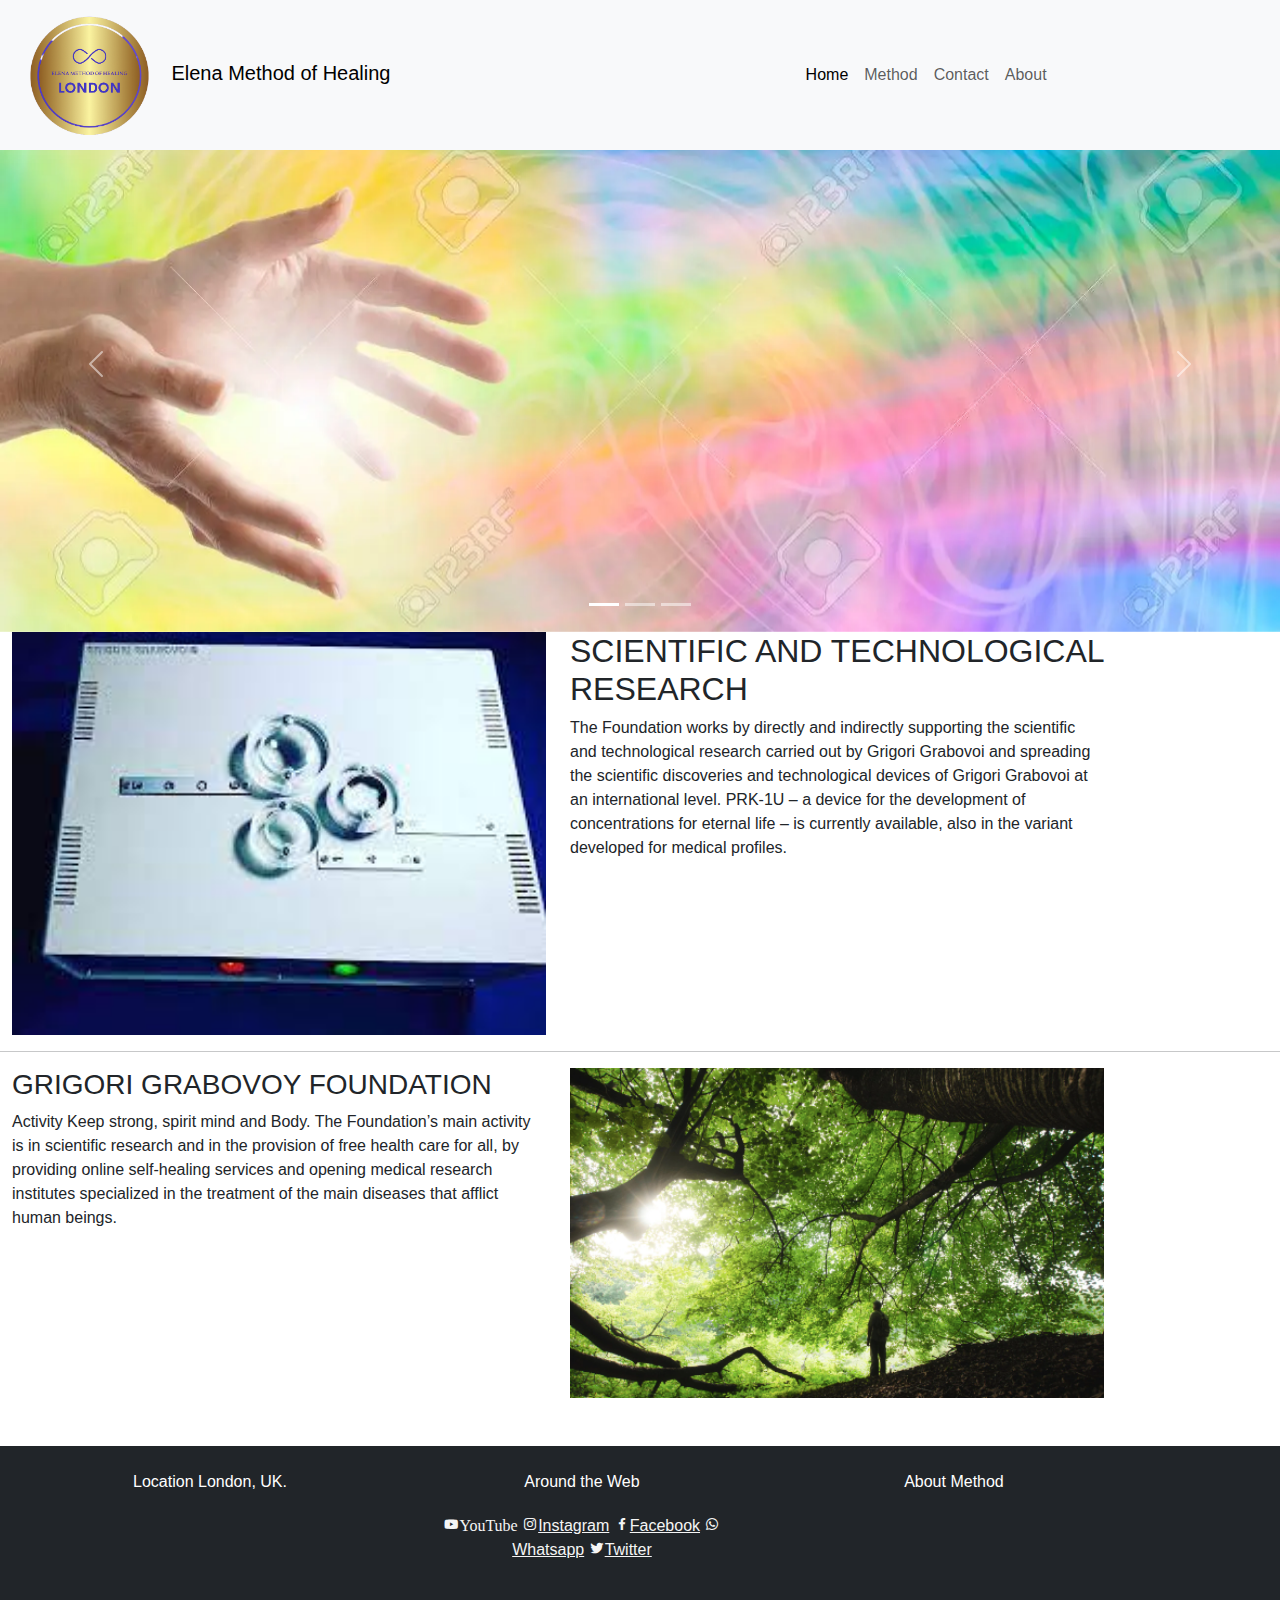
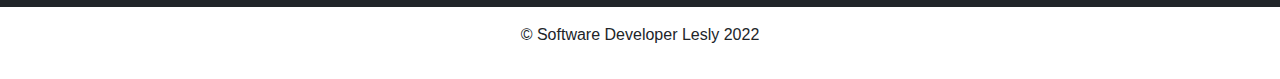
==== index.html @ 9cdf4fde "span" ====
<!DOCTYPE html>
<html lang="en">
<head>
  <title>Website Method of Healing</title>
  <meta charset="utf-8">
  <meta name="viewport" content="width=device-width, initial-scale=1">
  <link href="https://cdn.jsdelivr.net/npm/bootstrap@5.2.3/dist/css/bootstrap.min.css" rel="stylesheet">
    <link rel="stylesheet" href="https://unpkg.com/boxicons@2.1.4/css/boxicons.min.css">
  <style>
    .fakeimg {
      height: 200px;
      background: #aaa;
    }
  </style>
  <link rel="stylesheet" href="/css/style.css"/>
  <meta http-equiv="Permissions-Policy" content="interest-cohort=()">
</head>
<body>
  <div class="header p-5">
    <nav class="navbar navbar-expand-sm bg-light fixed-top nav-justified">
      <div class="container-fluid">
        <a class="navbar-brand" href="#index.html">
          <img src="/image/img/Elena_logo3.webp" alt="Avatar Logo" style="width:20%; height:auto;" class="rounded-pill"> 
          Elena Method of Healing
        </a>
        <button class="navbar-toggler" type="button" data-bs-toggle="collapse" data-bs-target="#collapsibleNavbar" aria-label="Toggle navigation">
          <span class="navbar-toggler-icon"></span>
        </button>
        <div class="collapse navbar-collapse" id="collapsibleNavbar">
           <ul class="nav navbar-nav justify-content-between">
            <li class="nav-item">
              <a class="nav-link text-decoration-none active" href="index.html">Home</a>
            </li>
            <li class="nav-item">
              <a class="nav-link text-decoration-none" href="/html/methods.html">Method</a>
            </li>
            <li class="nav-item">
              <a class="nav-link text-decoration-none" href="/html/contact.html">Contact</a>
            </li>
            <li class="nav-item">
              <a class="nav-link text-decoration-none" href="/html/aboutus.html">About</a>
            </li>
          </ul>
        </div>
      </div>
    </nav>   
  </div>
  

<!-- Carousel -->
<div id="demo" class="carousel slide" data-bs-ride="carousel">
  <!-- Indicators/dots -->
  <div class="carousel-indicators">
    <button type="button" data-bs-target="#demo" data-bs-slide-to="0" class="active" aria-label="Slide 1"></button>
    <button type="button" data-bs-target="#demo" data-bs-slide-to="1" aria-label="Slide 2"></button>
    <button type="button" data-bs-target="#demo" data-bs-slide-to="2" aria-label="Slide 3"></button>
  </div>

  <!-- The slideshow/carousel -->
  <div class="carousel-inner">
    <div class="carousel-item active">
      <img src="/image/img/b1.webp" alt="Los Angeles" class="d-block w-100">
    </div>
    <div class="carousel-item">
      <img src="/image/img/b2.webp" alt="Chicago" class="d-block w-100">
    </div>
    <div class="carousel-item">
      <img src="/image/img/b3.webp" alt="New York" class="d-block w-100">
    </div>
  </div>

  <!-- Left and right controls/icons -->
  <button class="carousel-control-prev" type="button" data-bs-target="#demo" data-bs-slide="prev" aria-label="Previous">
    <span class="carousel-control-prev-icon" aria-hidden="true"></span>
  </button>
  <button class="carousel-control-next" type="button" data-bs-target="#demo" data-bs-slide="next" aria-label="Next">
    <span class="carousel-control-next-icon" aria-hidden="true"></span>
  </button>
</div>


<div class="container row">
  <div class="container col-sm-6">
    <img src="/image/img/prk-1.webp" style="width:100%; height:auto;" alt="prk-1">
  </div>
  <div class="container col-sm-6">
    <h2>SCIENTIFIC AND TECHNOLOGICAL RESEARCH</h2>
    <p>The Foundation works by directly and indirectly supporting the scientific and technological research carried out by Grigori Grabovoi and spreading the scientific discoveries and technological devices of Grigori Grabovoi at an international level. PRK-1U – a device for the development of concentrations for eternal life – is currently available, also in the variant developed for medical profiles.</p>
  </div>
</div>

<hr>

<div class="container row">
  <div class="container col-sm-6">
    <h3>GRIGORI GRABOVOY FOUNDATION</h3>
    <p>Activity
      Keep strong, spirit mind and Body.
      The Foundation’s main activity is in scientific research and in the provision of free health care for all, by providing online self-healing services and opening medical research institutes specialized in the treatment of the main diseases that afflict human beings.</p>
  </div>
  <div class="container col-sm-6">
    <img src="/image/img/b5.webp" style="width:100%; height:auto;" alt="healing_paisaje">
  </div>
</div>

<footer>
  <div class="mt-5 p-4 bg-dark text-white text-center">
    <div class="container row">
      <div class="container col-sm-4" style="width:33%;">
        <span>Location</span><span>
        <span>London, UK.</span>
      </div>
      <div class="container col-sm-4" style="width:33%;">
        <span>Around the Web</span>
        <div style="margin:1%; padding: 5%; color: whitesmoke;">
          <a href="https://youtube.com/channel/UCv3wZc-1329nH0f_CcWI9EA" target="_blank"><i class="bx bxl-youtube">YouTube</i></a>
          <a href="https://www.instagram.com" target="_blank"><i class="bx bxl-instagram"></i>Instagram</a>
          <a href="https://www.facebook.com" target="_blank" rel="noopener"><i class="bx bxl-facebook"></i>Facebook</a>
          <a href="https://api.whatsapp.com/send?phone=447429095266" target="_blank" rel="noopener"><i class="bx bxl-whatsapp"></i>Whatsapp</a>
          <a href="https://www.twitter.com" target="_blank" rel="noopener"><i class="bx bxl-twitter"></i>Twitter</a>
        </div>
      </div>
      <div class="container col-sm-4" style="width:33%;">
        <span>About Method</span>
      </div>
    </div>
  </div>
  <div class="container text-center py-3">
    <p>© Software Developer Lesly 2022</p>
  </div>
</footer>

<script src="https://cdn.jsdelivr.net/npm/bootstrap@5.2.3/dist/js/bootstrap.bundle.min.js" async></script>

</body>
</html>
---- css/style.css ----
body {
  font-family: Arial, sans-serif;
}

.nav-link:hover {
  font-size: 2em;
  font-weight: bold;
  color: rgb(43, 128, 226);
  text-align: center;
  font-style: italic;
  line-height: 40px;
  width: 20%;
  background: #3f56c0;
  color: #fff;
  border-radius: 15px;
}

#channel {
  border: none; /* Add this line to remove the frame border */
}

#Yuen {
  width: 100%;
  height: 550px;
  object-fit: cover;
  object-position: 50% 50%;
}

#grabovoi {
  width: 100%;
  height: auto;
  border-radius: 10px;
  /* Add any other styles you want */
}

#channel {
  width: 100%;
  height: auto;
}

.method.body {
  color: #000; /* Set the default text color */
  background-color: #fff; /* Set the default background color */
}

/* Adjust the styles for the header */
.method.header {
  padding: 5px;
}

.method.navbar {
  background-color: #e3f2fd;
}

.method.navbar-brand {
  color: #000;
}

.method.nav-link {
  color: #000;
}

.method.nav-link.active {
  color: #fff;
  background-color: #007bff; /* Set the active link background color */
}

/* Update the container styles */
.method.body .container {
  margin-top: 5rem;
  color: #000;
}

/* Update the footer styles */
.method.footer {
  margin-top: 5rem;
  background-color: #000;
  color: #fff;
}


footer a {
  color: whitesmoke;

}
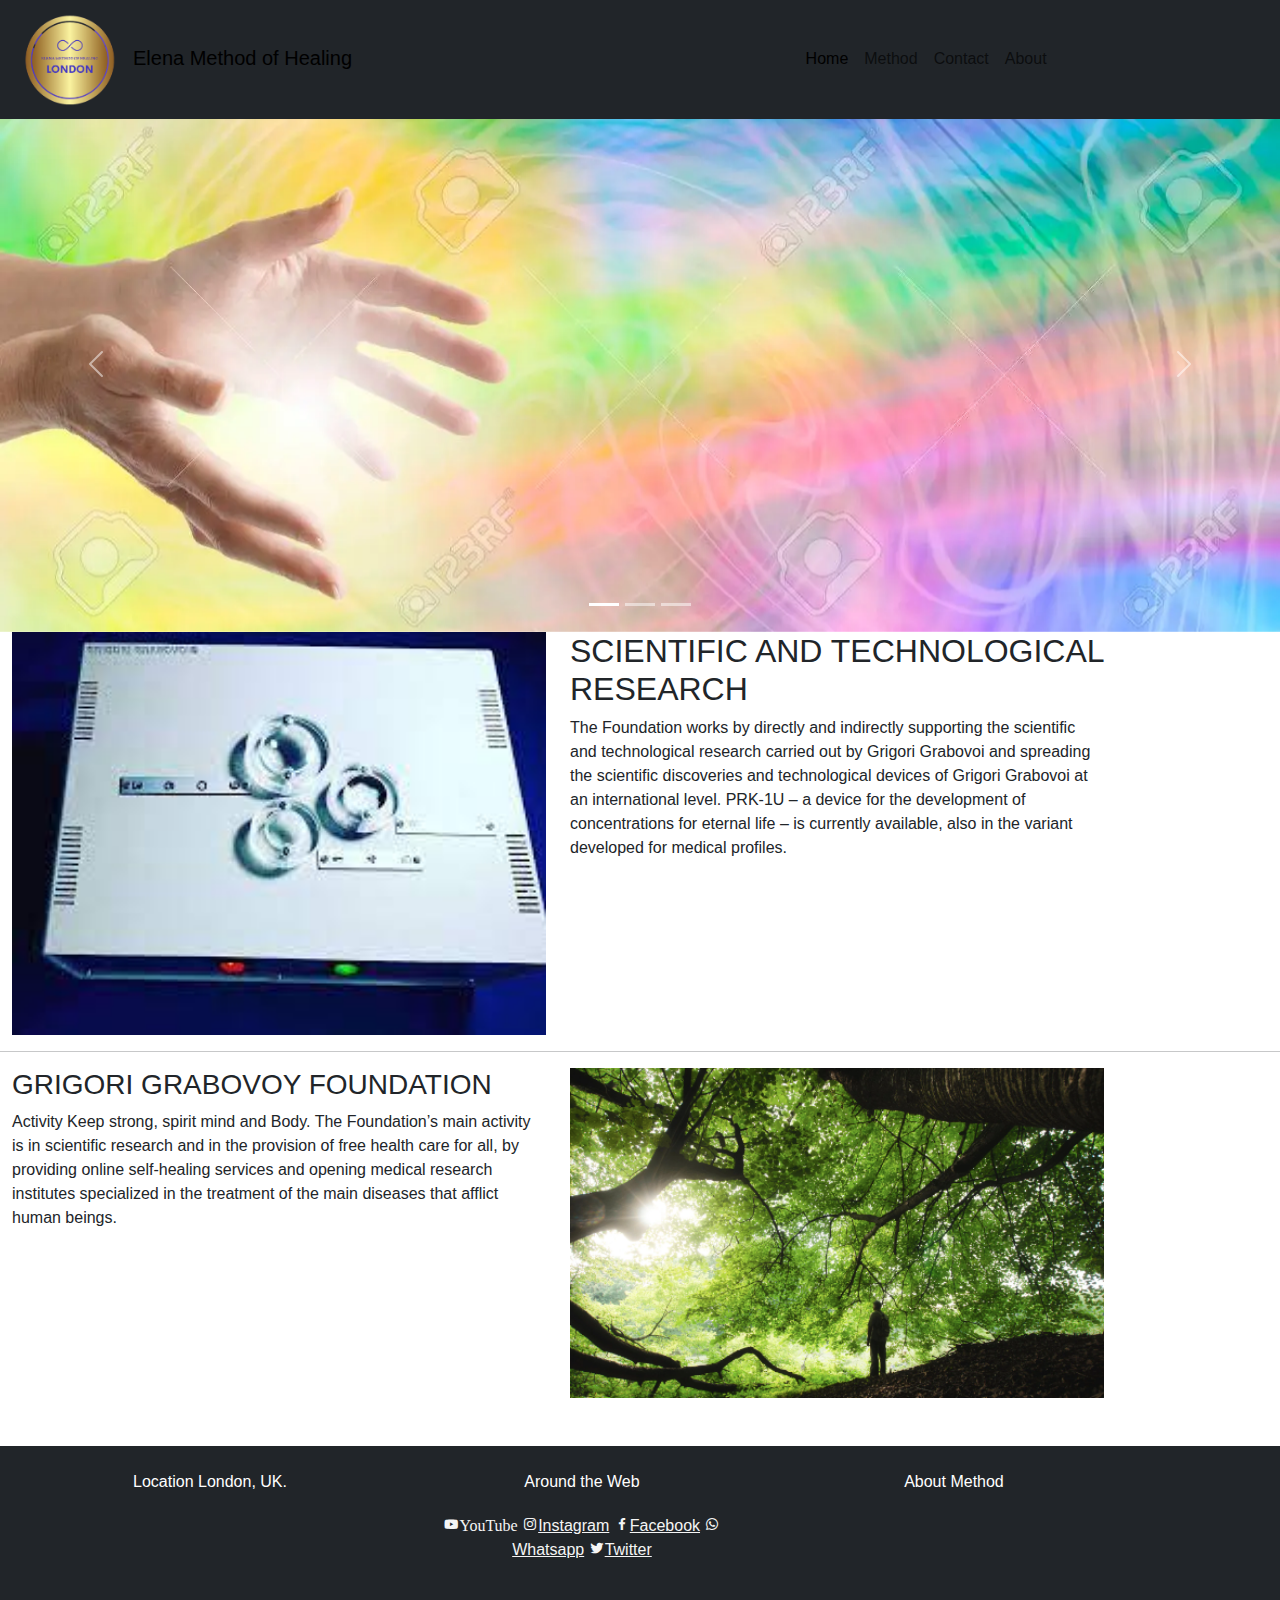
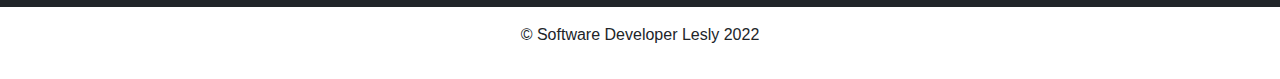
==== commit 6da7350b: "update" ====
--- a/index.html
+++ b/index.html
@@ -17,10 +17,10 @@
 </head>
 <body>
   <div class="header p-5">
-    <nav class="navbar navbar-expand-sm bg-light fixed-top nav-justified">
+    <nav class="navbar navbar-expand-sm bg-dark fixed-top nav-justified">
       <div class="container-fluid">
         <a class="navbar-brand" href="#index.html">
-          <img src="/image/img/Elena_logo3.webp" alt="Avatar Logo" style="width:20%; height:auto;" class="rounded-pill"> 
+          <img src="/image/img/Elena_logo3.webp" alt="Avatar Logo" class="rounded-pill img-fluid"> 
           Elena Method of Healing
         </a>
         <button class="navbar-toggler" type="button" data-bs-toggle="collapse" data-bs-target="#collapsibleNavbar" aria-label="Toggle navigation">
@@ -107,7 +107,7 @@
   <div class="mt-5 p-4 bg-dark text-white text-center">
     <div class="container row">
       <div class="container col-sm-4" style="width:33%;">
-        <span>Location</span><span>
+        <span>Location</span>
         <span>London, UK.</span>
       </div>
       <div class="container col-sm-4" style="width:33%;">
--- a/css/style.css
+++ b/css/style.css
@@ -1,7 +1,13 @@
 body {
   font-family: Arial, sans-serif;
+
+
+@font-face 
+  font-family: 'index.html.woff';
+  src: url('index.html.woff') format('woff2'),
+       url('inde.html.woff') format('woff');
+  font-display: swap;
 }
-
 .nav-link:hover {
   font-size: 2em;
   font-weight: bold;
@@ -82,4 +88,46 @@
 footer a {
   color: whitesmoke;
 
+}
+
+.aboutus a.nav-link.text-decoration-none {
+  color: #333; 
+}
+
+.aboutus nav.navbar.navbar-expand-sm.bg-light.fixed-top.nav-justified {
+  background-color: #f8f9fa; 
+}
+
+.img-fluid{
+width:15%; height:auto;
+}
+
+.methods .Yuen {
+  width:50%; height:auto;
+}
+
+.method.grabovoi{
+  width:100%; height:auto;
+}
+
+.method.nav-link.active {
+  text-decoration: underline;
+}
+
+ /* Adjust background and foreground colors for nav links */
+.navbar.nav-link {
+  background-color: #e3f2fd;
+  color: #000;
+}
+
+/* Apply different styles to active nav link */
+.navbar.nav-link.active {
+  background-color: #fff;
+  color: #000;
+  font-weight: bold;
+}
+
+.methods.a.nav-link.active {
+  color: #ffffff; /* Update with a suitable text color for the active link */
+  background-color: #007bff; /* Update with a suitable background color for the active link */
 }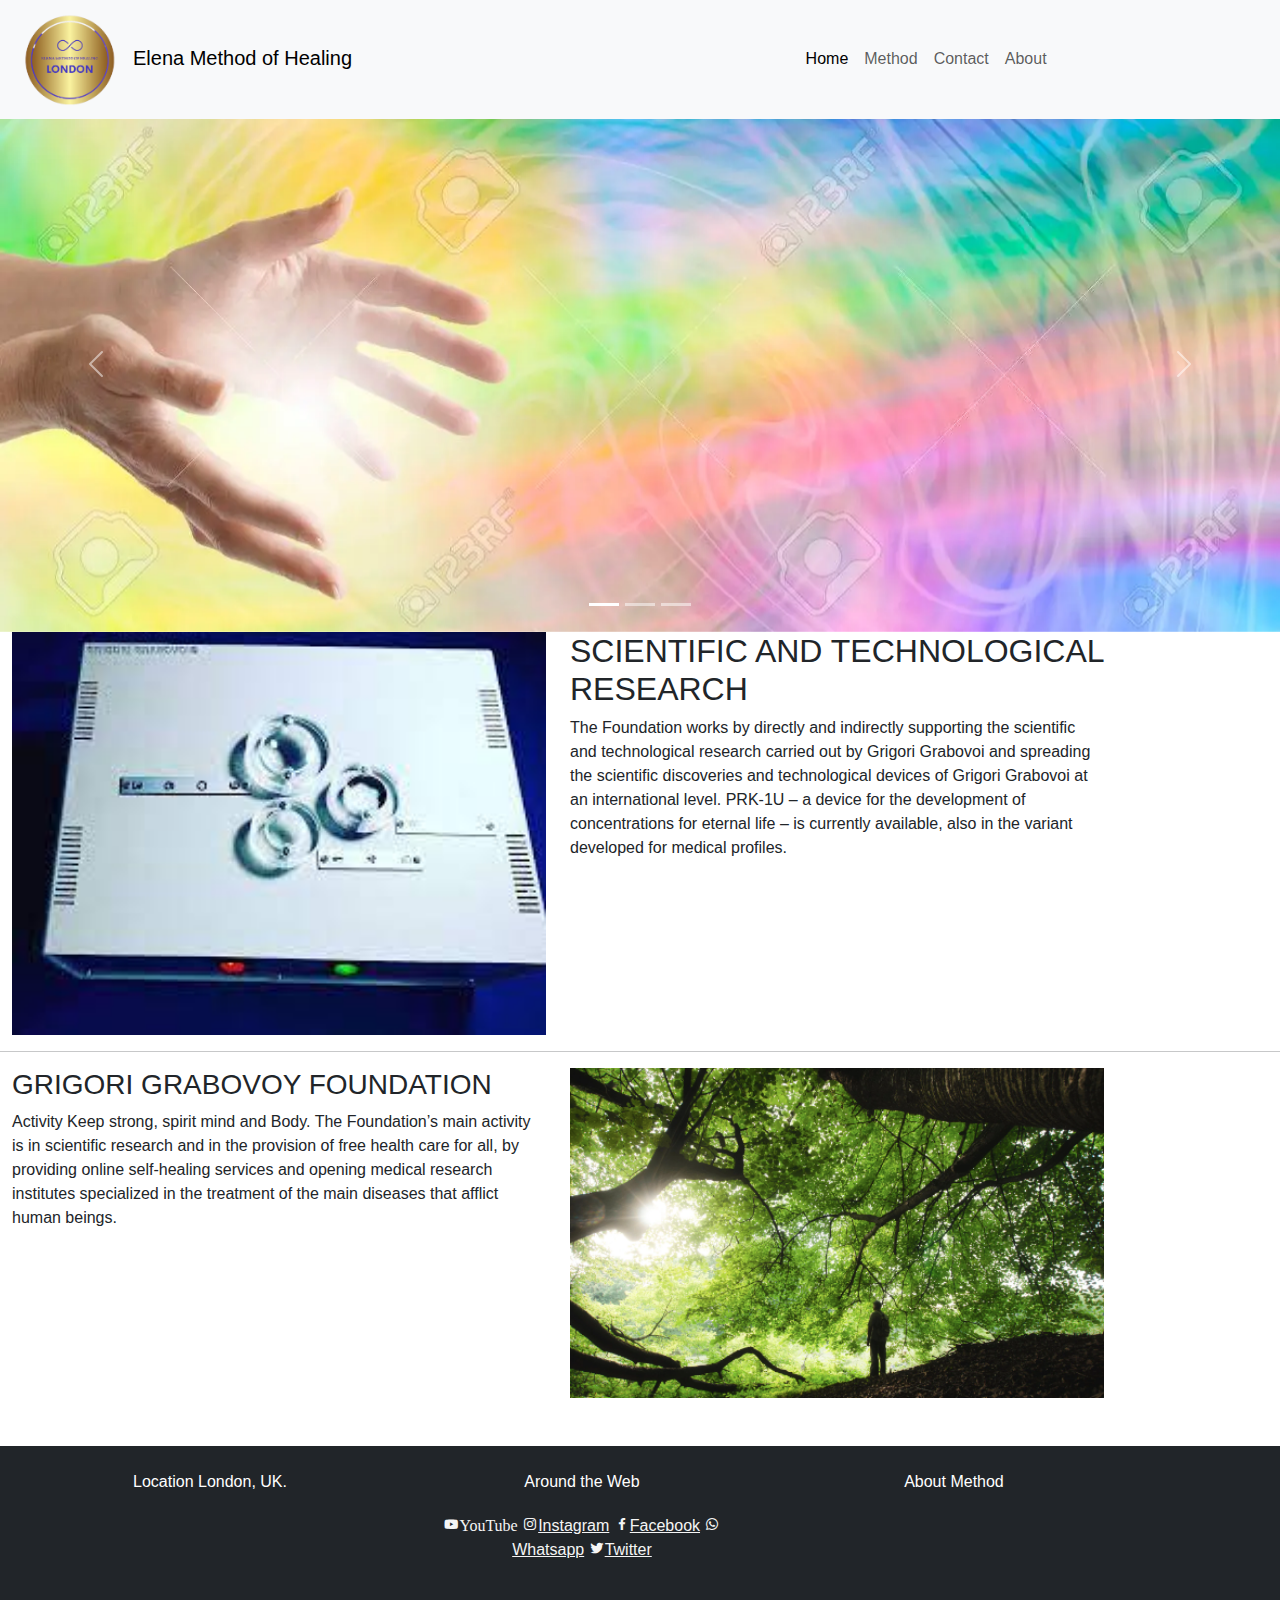
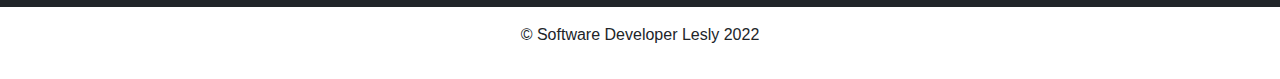
==== commit 5f9e138b: "update" ====
--- a/index.html
+++ b/index.html
@@ -17,7 +17,7 @@
 </head>
 <body>
   <div class="header p-5">
-    <nav class="navbar navbar-expand-sm bg-dark fixed-top nav-justified">
+    <nav class="navbar navbar-expand-sm bg-light fixed-top nav-justified">
       <div class="container-fluid">
         <a class="navbar-brand" href="#index.html">
           <img src="/image/img/Elena_logo3.webp" alt="Avatar Logo" class="rounded-pill img-fluid"> 
